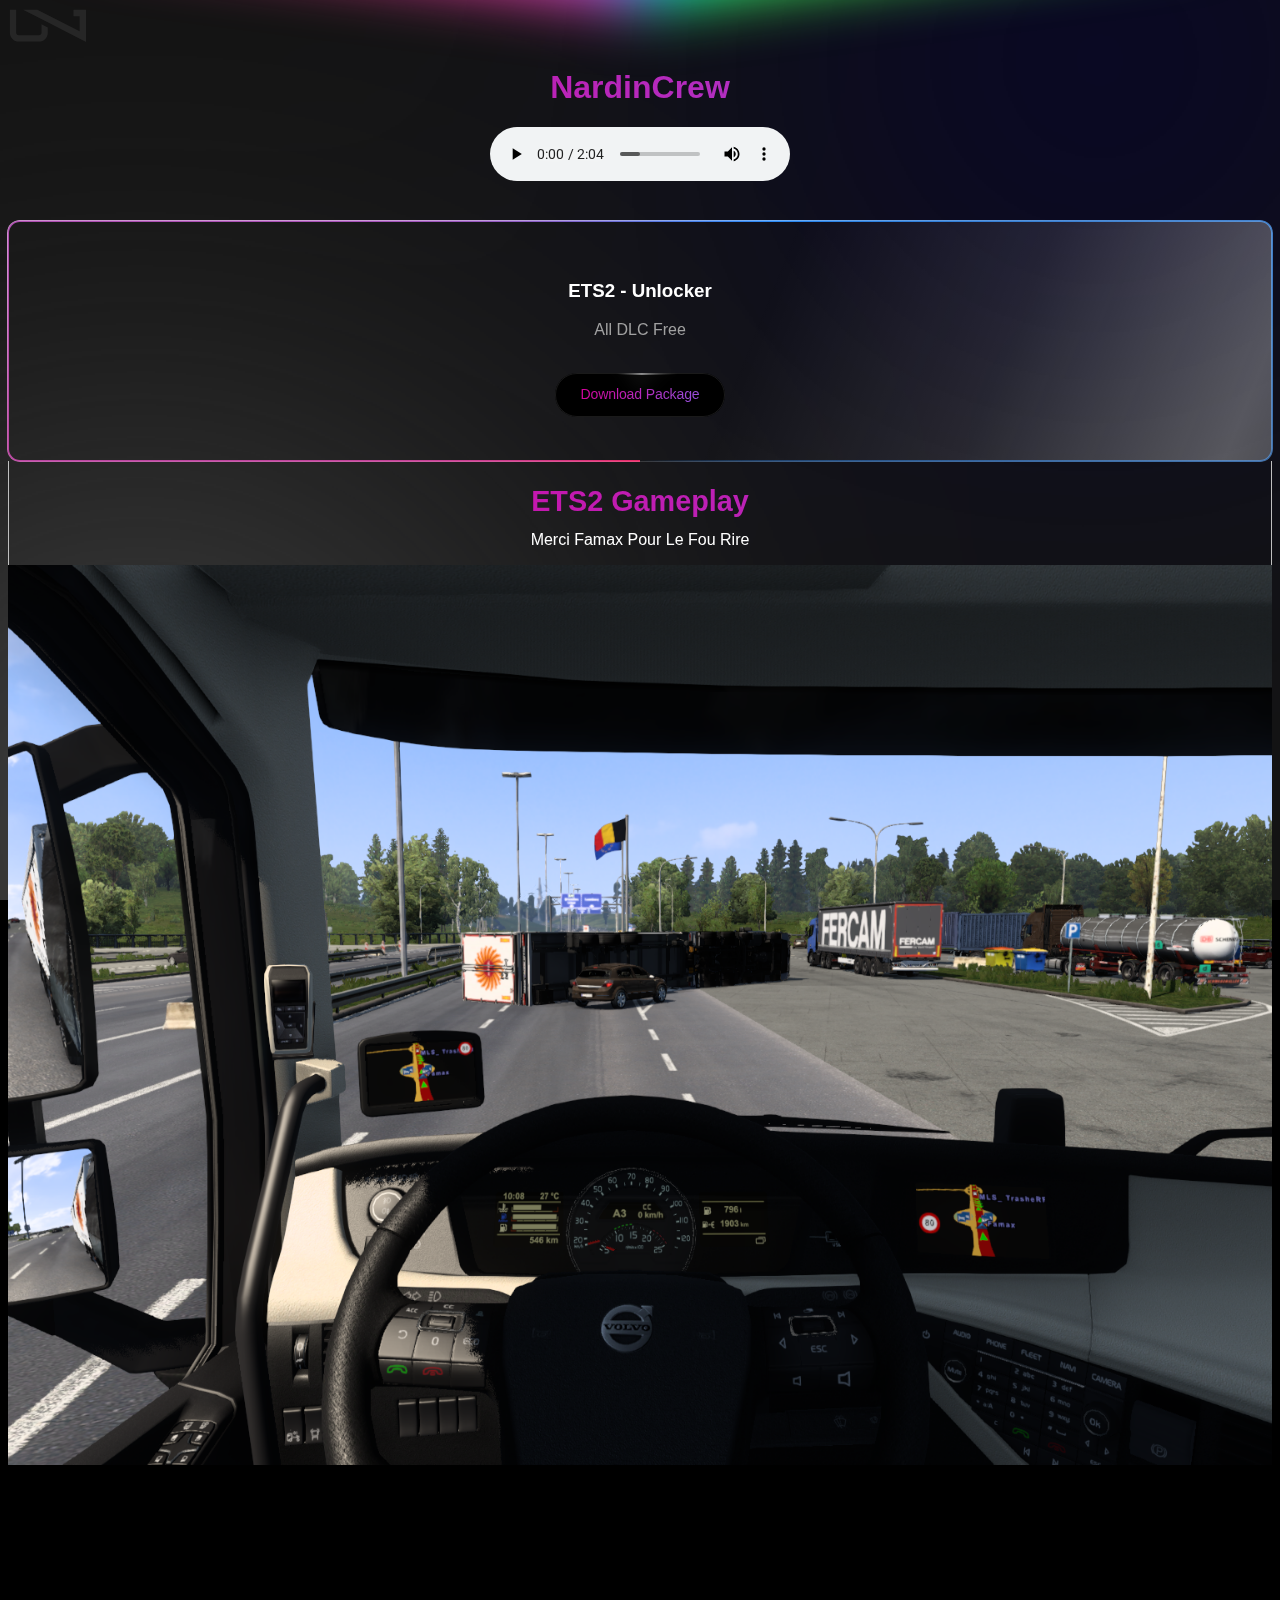
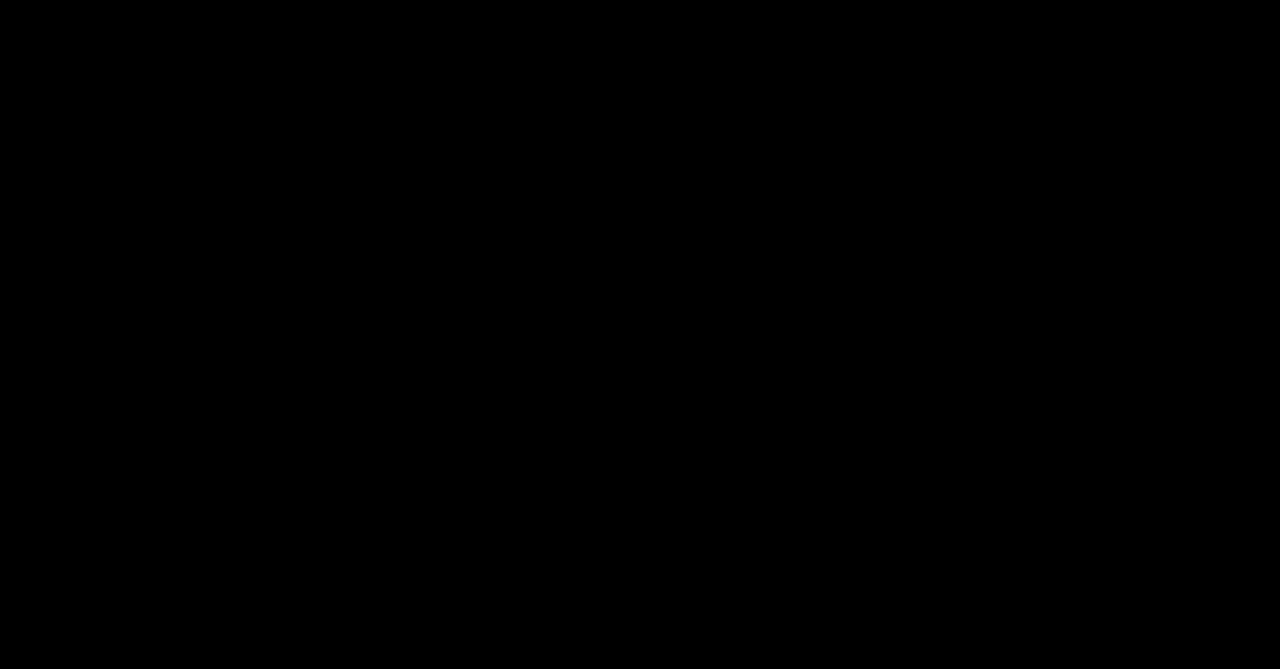
==== index.html @ a38bcdf8 "nardincrew" ====
<!DOCTYPE html>
<html>
<head>
    <title>NardinCrew</title>
    <link rel="stylesheet" type="text/css" href="style.css">
    <link rel="stylesheet" href="https://fonts.googleapis.com/css?family=Roboto:300,300i,400,400i,500,500i,700,700i">
    <link rel="stylesheet" href="https://fonts.googleapis.com/css?family=Open+Sans:300,300i,400,400i,600,600i,700,700i">
    <link rel="stylesheet" href="https://fonts.googleapis.com/css?family=Montserrat:400,700">
    <link rel="stylesheet" href="https://fonts.googleapis.com/css?family=Oswald:400,700">
</head>
<body>
    <div class="container max-w-7xl pt-5 pb-12 mb-12">
        <div class="row">
            <div class="col">
                <svg xmlns="http://www.w3.org/2000/svg" xmlns:xlink="http://www.w3.org/1999/xlink" viewBox="0 0 124.8372 55.2489" class="logo">
                    <style>
                        .draw-path {
                            --length: 100;
                            stroke-dasharray: var(--length) var(--length);
                            stroke-dashoffset: var(--path-from);
                            filter: blur(10px);
                            fill: none;
                            animation: draw 1.5s infinite ease-in-out;
                        }
    
                        .u-path {
                            --path-from: calc(var(--length) * 3px);
                            --path-to: var(--length);
                        }
    
                        .seven-path {
                            --path-from: calc(var(--length) * -3px);
                            --path-to: calc(var(--length) * -1px);
                            animation-delay: 0.4s;
                        }
    
                        @keyframes draw {
                            from {
                                stroke-dashoffset: var(--path-from);
                            }
    
                            to {
                                stroke-dashoffset: var(--path-to);
                                opacity: 0;
                            }
                        }
                    </style>
                    <defs>
                        <linearGradient id="seven-gradient" gradientUnits="userSpaceOnUse" x1="23.5345" y1="27.9014" x2="121.9345" y2="27.9014" gradientTransform="matrix(1 0 0 -1 0 55.8028)">
                            <stop offset="0" style="stop-color: #f0ebab" />
                            <stop offset="0.4" style="stop-color: #f3b4ce" />
                            <stop offset="1" style="stop-color: #96cfca" />
                        </linearGradient>
                        <clipPath id="clip-seven">
                            <path d="M102.2345,2.9014v9.8h9.6v23.6l-65.3-33.3l-0.3-0.1h-22.7l32.4,16.3l66,33.7v-50H102.2345z" />
                        </clipPath>
                        <clipPath id="clip-u">
                            <path d="M52.3345,38.5014c0,2.2091-1.7909,4-4,4h-31.6c-2.2091,0-4-1.7909-4-4v-35.6h-9.8v35.6c0,7.7,6.2,13.9,13.8,13.9h31.6c7.6,0,13.8-6.2,13.8-13.9v-8.1l-9.8-5V38.5014z" />
                        </clipPath>
                    </defs>
    
                    <g fill="rgba(255,255,255,0.08)">
                        <path d="M102.2345,2.9014v9.8h9.6v23.6l-65.3-33.3l-0.3-0.1h-22.7l32.4,16.3l66,33.7v-50H102.2345z" />
                        <path d="M52.3345,38.5014c0,2.2091-1.7909,4-4,4h-31.6c-2.2091,0-4-1.7909-4-4v-35.6h-9.8v35.6c0,7.7,6.2,13.9,13.8,13.9h31.6c7.6,0,13.8-6.2,13.8-13.9v-8.1l-9.8-5V38.5014z" />
                    </g>
    
                    <path clip-path="url(#clip-seven)" class="draw-path seven-path" stroke="url(#seven-gradient)" stroke-width="11" stroke-miterlimit="10" d="M102.0318,7.8102h14.9001v36.7666L25.5799-1.9312" pathLength="100" />
                    <path clip-path="url(#clip-u)" class="draw-path u-path" stroke="#fff" stroke-width="11" stroke-miterlimit="10" d="M7.8842,2.7939l0.0451,35.4694c0,5.0171,3.8335,9.0363,8.8506,9.0363h31.1442c5.0171,0,9.0843-4.0672,9.0843-9.0843V24.9046" pathLength="100" />
                    <path clip-path="url(#clip-seven)" class="draw-path seven-path" stroke="url(#seven-gradient)" stroke-width="11" stroke-miterlimit="10" d="M102.0318,7.8102h14.9001v36.7666L25.5799-1.9312" pathLength="100" />
                    <path clip-path="url(#clip-u)" class="draw-path u-path" stroke="#fff" stroke-width="11" stroke-miterlimit="10" d="M7.8842,2.7939l0.0451,35.4694c0,5.0171,3.8335,9.0363,8.8506,9.0363h31.1442c5.0171,0,9.0843-4.0672,9.0843-9.0843V24.9046" pathLength="100" />
                    <path clip-path="url(#clip-seven)" class="draw-path seven-path" stroke="url(#seven-gradient)" stroke-width="11" stroke-miterlimit="10" d="M102.0318,7.8102h14.9001v36.7666L25.5799-1.9312" pathLength="100" />
                    <path clip-path="url(#clip-u)" class="draw-path u-path" stroke="#fff" stroke-width="11" stroke-miterlimit="10" d="M7.8842,2.7939l0.0451,35.4694c0,5.0171,3.8335,9.0363,8.8506,9.0363h31.1442c5.0171,0,9.0843-4.0672,9.0843-9.0843V24.9046" pathLength="100" />
                </svg>     
            </div>    
        </div> 
    </div>
    <div class="col tcenter">
        <h1 class="gradient-text-animation tcenter">NardinCrew</h1>
        <audio controls autoplay loop>
            <!--youtube link -->
            <source src="tune/AURORA.mp3" type="audio/mpeg">
            Your browser does not support the audio element.
        </audio>
    </div>
    <div class="dx-fixed-background__container">     
    </div>
    <div class="gradient-text-animation">
    </div>
    <div class="container max-w-7xl pt-5 pb-12 mb-12">   
        <div class="gradient-line">
        </div>
        <header class="row">
        <div class="row g-4 mt-3">
            <div class="col-lg-4">
            </div>
            <div class="col-lg-4 tcenter">
                <br>
                <br>
                <div class="gradient-border-card">
                    <div>
                        <h3 class="text-white">ETS2 - Unlocker</h3>
                        <p>All DLC Free</p>
                        <br>
                    </div>
                    <div class="shimmer" style="--delay: -6s"></div>
                    <i aria-hidden="true"></i>
                    <div class="glowing-wrapper glowing-wrapper-active mt-3">
                        <div class="glowing-wrapper-animations">
                            <div class="glowing-wrapper-glow"></div>
                            <div class="glowing-wrapper-mask-wrapper">
                                <div class="glowing-wrapper-mask"></div>
                            </div>
                        </div>
                        <div class="glowing-wrapper-borders-masker">
                            <div class="glowing-wrapper-borders"></div>
                        </div>
                        <a href="https://drive.google.com/file/d/1InlWEiYFCwZy8hOAabFqY1bM0BGmtWgn/view?usp=sharing" class="glowing-wrapper-button w-inline-block">
                            <div class="gradient-text-animation">Download Package</div>
                        </a>
                    </div>
                </div>
            </div>

        <div class="gradient-background__wrapper">
            <div class="gradient-background">
                <div class="gradient-background__shape gradient-background__shape--1"></div>
                <div class="gradient-background__shape gradient-background__shape--2"></div>
            </div>
            <div class="gradient-background__noise"></div>
        </div>
    </div>
    <section data-gtm-key="tesla-fixed-background-11" class="" id="tesla_fixed_background_11">
        <div class="dx-fixed-background" id="react-data-tesla_fixed_background_11" data-component-status="initialized">
            <section>
                <!--text white no backround-->
                <div class="dx-fixed-background__container">
                    <div class="dx-fixed-background__media-wrapper">
                        <picture class="tcl-react-image dx-fixed-background__media"><img src="https://res.cloudinary.com/du6mfjbbd/image/upload/v1701989004/1691530134-about-hero_xdbubk.jpg" class="dx-fixed-background__media-asset"></picture>
                        <container class="dx-fixed-background__media-overlay">
                            <h2 class="dx-fixed-background__media-wrapper gradient-text-animation tcenter">ETS2 Gameplay</h2> 
                            <br>
                            <br>
                            <br>                      
                        </container>
                        <div class="dx-fixed-background__container">
                            <div class="dx-fixed-background__media-wrapper">
                               <p class="text-white tcenter ">Merci Famax Pour Le Fou Rire</p>
                               <img src="img/xd.png" class="dx-fixed-background__media-asset">
                            </div>         
                        </div>
                        <br>
                        <br>
                        <br>
                        <br>
                        <div class="dx-fixed-background__container">
                            <div class="dx-fixed-background__media-wrapper">

                            </div>           
                        </div>
                    </div>
                </div>
            </section>
    </section>

    
    <div class="relative pointer-events-none overflow-hidden pt-75 s:pt-250 will-change-transform h-[250px]">
        <div class="absolute left-0 w-full z-2">
            <div class="sf-rings relative pt-[100%] media-fit z-2">
            </div>
        </div>
    </div>

    <script src="main.js"></script>
</body>
</html>
---- style.css ----
body {
    background: #000;
    color: #fff;
    font-family: "Inter", sans-serif;
    position: relative;
  }
  
  h2 {
    font-size: 1.8rem !important;
  }
  
  @font-face {
    font-family: "Inter";
    src: url("https://res.cloudinary.com/du6mfjbbd/raw/upload/v1696975586/wegxkv6mdriebvpvokwf.woff2") format("woff2");
    font-weight: normal;
    font-style: normal;
  }
  :root {
    --text-color: #a1a1a1;
    --accent-color: #111;
    --geist-foreground-rgb: 255, 255, 255;
    --border-radius: 12px;
  }
  
  .logo {
    max-width: 5rem;
  }

  .tcenter{
    text-align: center;

  }

  .tTop{
    text-align: top ;
    text-align: center;
    margin-top: auto;
  }
  
  /******************************/
  .gradient-text-animation {
    --colorA: #D6009A;
    --colorB: #9750dd;
    cursor: default;
    position: relative;
    background-image: linear-gradient(120deg, var(--colorA) 0%, var(--colorB) 50%, var(--colorA) 100%);
    background-origin: padding-box;
    background-size: 200%;
    -webkit-box-decoration-break: clone;
    -webkit-background-clip: text;
    background-clip: text;
    -webkit-text-fill-color: transparent;
    color: unset;
    animation-timeline: auto;
    animation-range-start: normal;
    animation-range-end: normal;
    overflow: visible;
    animation: 3s linear 0s infinite normal forwards running nextui-k-dAFEPd;
  }
  
  @keyframes nextui-k-dAFEPd {
    100% {
      background-position: -200% center;
    }
  }
  /******************************/
  .gradient-border-card {
    position: relative;
    padding: 40px;
    border-radius: var(--border-radius);
    flex: 1 1;
    transition: background 0.2s ease-in-out, box-shadow 0.2s ease-in-out;
    box-shadow: 0 0 0 1px transparent, 0 2px 4px transparent, 0 12px 24px transparent;
    cursor: pointer;
    height: 100%;
    z-index: 1;
  }
  @keyframes shimmer {
    0% {
      opacity: 0;
    }
    5% {
      opacity: 0;
      background-position: -50%;
    }
    10% {
      opacity: 0.7;
    }
    15% {
      opacity: 0;
      background-position: 150%;
    }
    20% {
      opacity: 0;
    }
    to {
      opacity: 0;
    }
  }
  .gradient-border-card .shimmer {
    background: linear-gradient(112deg, transparent 30%, rgba(var(--geist-foreground-rgb), 0.1) 40%, rgba(var(--geist-foreground-rgb), 0.3) 50%, rgba(var(--geist-foreground-rgb), 0.1) 60%, transparent 80%);
    position: absolute;
    inset: 0;
    z-index: 20;
    pointer-events: none;
    border-radius: inherit;
    background-size: 200% auto;
    background-position: 0;
    animation: shimmer 18s cubic-bezier(0.8, 0, 0.05, 1) infinite;
    animation-delay: var(--delay);
  }
  .gradient-border-card i {
    content: "";
    position: absolute;
    inset: -1px;
    padding: var(--border-size);
    --border-size: 1px;
    --padding: 1px;
    --border-bg: conic-gradient(from 180deg at 50% 50%,#e92a67 0deg,#a853ba 112.5deg,#2a8af6 228.75deg,rgba(42,138,246,0) 360deg);
    overflow: hidden;
    padding: calc(var(--padding) + var(--border-size));
    border-radius: var(--border-radius);
    display: inline-block;
    z-index: 0;
    -webkit-backface-visibility: hidden;
    backface-visibility: hidden;
    perspective: 1000;
    transform: translateZ(0);
    -webkit-mask: linear-gradient(#fff 0 0) content-box, linear-gradient(#fff 0 0);
    mask: linear-gradient(#fff 0 0) content-box, linear-gradient(#fff 0 0);
    -webkit-mask-composite: xor;
    mask-composite: exclude;
    z-index: -1;
    border-radius: calc(var(--border-radius) + var(--border-size));
  }
  .gradient-border-card i:before {
    content: "";
    display: block;
    background: var(--border-bg);
    box-shadow: 0 0 40px 20px --var(--border-bg);
    width: calc(100% * 1.41421356237);
    padding-bottom: calc(100% * 1.41421356237);
    position: absolute;
    left: 50%;
    top: 50%;
    transform: translate(-50%, -50%);
    border-radius: 100%;
    z-index: -2;
    animation: landing_spin__XlUIM 5s linear infinite;
  }
  @keyframes landing_spin__XlUIM {
    0% {
      transform: translate(-50%, -50%) rotate(1turn);
    }
    to {
      transform: translate(-50%, -50%) rotate(0);
    }
  }
  .gradient-border-card .icon {
    position: relative;
    display: inline-flex;
    padding: 0.75rem;
    border-radius: inherit;
  }
  .gradient-border-card p {
    color: var(--text-color);
  }
  .gradient-border-card:before, .gradient-border-card .icon:before {
    content: "";
    position: absolute;
    inset: -1px;
    border-radius: inherit;
    padding: 1px;
    background: radial-gradient(75% 75% at 25% 15%, #fff 0, rgba(255, 255, 255, 0.3) 100%);
    -webkit-mask: linear-gradient(#000, #000) content-box, linear-gradient(#000, #000);
    mask: linear-gradient(#000, #000) content-box, linear-gradient(#000, #000);
    -webkit-mask-composite: xor;
    mask-composite: exclude;
    opacity: 0.5;
    pointer-events: none;
  }
  .gradient-border-card:hover {
    background: var(--accent-color);
    box-shadow: 0 0 0 1px rgba(0, 0, 0, 0.03), 0 2px 4px rgba(0, 0, 0, 0.05), 0 12px 24px rgba(0, 0, 0, 0.05);
  }
  
  /* Favorite Button
  /*************************/
  .favorite-item {
    margin: 0 -8px;
    padding: 0 8px;
    display: inline-flex;
    align-items: center;
    justify-content: space-between;
    position: relative;
  }
  
  .favorite-container .sparkle-container {
    position: absolute;
    height: 6px;
    width: 6px;
    color: var(--color);
  }
  
  .favorite-container {
    margin-left: 6px;
  }
  
  .favorite-container > svg {
    vertical-align: top;
  }
  
  .favorite-container .sparkle-container svg {
    display: block;
    transition: transform var(--duration, 0.2s) ease-out var(--delay);
    transform: translate(var(--starting-position-x), var(--starting-position-y)) scale(var(--starting-scale));
  }
  
  .gradient-border-card:hover .favorite-container svg {
    transform: translate(var(--ending-position-x), var(--ending-position-y)) scale(var(--ending-scale)) !important;
    transition: transform 0.1s ease-out 0;
  }
  
  .favorite-container {
    position: relative;
  }
  
  .favorite-container .sparkles-container {
    height: 24px;
    width: 24px;
    display: block;
    position: absolute;
    top: -2px;
    left: -3px;
  }
  
  /* Gradient Animation Button
  /******************************/
  button {
    border: 0;
    position: relative;
    text-align: center;
    border-radius: 12px;
    color: #fff;
    background: #000;
    padding: 0 16px;
    box-shadow: 0 0 0 1px 0 0 0 1px rgba(255, 255, 255, 0.14);
    max-width: 100%;
    justify-content: center;
    align-items: center;
    transition-property: border-color, background, color, transform, box-shadow;
    transition-duration: 0.15s;
    transition-timing-function: ease;
    font-size: 16px;
    line-height: 50px;
    height: 50px;
    width: 100%;
    max-width: 250px;
    transition: 0.25s;
  }
  
  .highlight-bg {
    position: absolute;
    top: 1px;
    right: 1px;
    bottom: 1px;
    left: 1px;
    background: inherit;
    border-radius: 12px;
    background: linear-gradient(-90deg, #007cf0, #00dfd8, #ff0080, #007cf0);
    background-size: 400% 100%;
    border: none;
    padding: 0;
    margin: 0;
    animation: background-anim 8s ease-in-out infinite;
  }
  
  .button-text {
    position: absolute;
    top: 0;
    right: 0;
    bottom: 0;
    left: 0;
    border-radius: 12px;
    display: flex;
    justify-content: center;
    align-items: center;
  }
  
  .highlight-bg:after {
    content: "";
    position: absolute;
    background-size: inherit;
    background-image: inherit;
    animation: inherit;
    left: 0;
    right: 0;
    top: 2px;
    height: 100%;
    filter: blur(0.5rem);
    transition: 0.25s;
  }
  
  @keyframes background-anim {
    50% {
      background-position: 140% 50%;
      transform: skew(-2deg);
    }
  }
  /*****************/
  .gradient-background__wrapper {
    background: #141414;
    position: fixed;
    width: 100%;
    height: 100%;
    overflow: hidden;
    top: 0;
    left: 0;
    z-index: -1;
  }
  
  @media (max-width: 568px) {
    .gradient-background__wrapper {
      background: #FFFFFF;
    }
  }
  .gradient-background {
    position: absolute;
    top: 0;
    left: 0;
    width: 100%;
    height: 100%;
    -webkit-filter: blur(250px);
    filter: blur(250px);
    -webkit-transform: translate3d(0, 0, 0);
    transform: translate3d(0, 0, 0);
  }
  
  @media (max-width: 568px) {
    .gradient-background {
      display: none;
    }
  }
  .gradient-background__shape {
    mix-blend-mode: lighten;
    -webkit-animation-duration: 20s;
    animation-duration: 20s;
    position: absolute;
    border-radius: 100%;
    -webkit-animation-iteration-count: infinite;
    animation-iteration-count: infinite;
    -webkit-animation-timing-function: cubic-bezier(0.1, 0, 0.9, 1);
    animation-timing-function: cubic-bezier(0.1, 0, 0.9, 1);
  }
  
  .gradient-background__shape--1 {
    bottom: 0;
    left: 0;
    width: 700px;
    height: 700px;
    background: #4f4f4f;
    mix-blend-mode: lighten;
    -webkit-transform: translate(-30%, 40%);
    transform: translate(-30%, 40%);
    -webkit-animation-name: gradientShapeAnimation1;
    animation-name: gradientShapeAnimation1;
  }
  
  .gradient-background__shape--2 {
    top: 0;
    right: 0;
    width: 600px;
    height: 600px;
    background: #010030;
    -webkit-transform: translate(20%, -40%);
    transform: translate(20%, -40%);
    -webkit-animation-name: gradientShapeAnimation2;
    animation-name: gradientShapeAnimation2;
  }
  
  @keyframes gradientShapeAnimation1 {
    0% {
      -webkit-transform: translate(-30%, 40%) rotate(-20deg);
      transform: translate(-30%, 40%) rotate(-20deg);
    }
    25% {
      -webkit-transform: translate(0%, 20%) skew(-15deg, -15deg) rotate(80deg);
      transform: translate(0%, 20%) skew(-15deg, -15deg) rotate(80deg);
    }
    50% {
      -webkit-transform: translate(30%, -10%) rotate(180deg);
      transform: translate(30%, -10%) rotate(180deg);
    }
    75% {
      -webkit-transform: translate(-30%, 40%) skew(15deg, 15deg) rotate(240deg);
      transform: translate(-30%, 40%) skew(15deg, 15deg) rotate(240deg);
    }
    100% {
      -webkit-transform: translate(-30%, 40%) rotate(-20deg);
      transform: translate(-30%, 40%) rotate(-20deg);
    }
  }
  @keyframes gradientShapeAnimation2 {
    0% {
      -webkit-transform: translate(20%, -40%) rotate(-20deg);
      transform: translate(20%, -40%) rotate(-20deg);
    }
    20% {
      -webkit-transform: translate(0%, 0%) skew(-15deg, -15deg) rotate(80deg);
      transform: translate(0%, 0%) skew(-15deg, -15deg) rotate(80deg);
    }
    40% {
      -webkit-transform: translate(-40%, 50%) rotate(180deg);
      transform: translate(-40%, 50%) rotate(180deg);
    }
    60% {
      -webkit-transform: translate(-20%, -20%) skew(15deg, 15deg) rotate(80deg);
      transform: translate(-20%, -20%) skew(15deg, 15deg) rotate(80deg);
    }
    80% {
      -webkit-transform: translate(10%, -30%) rotate(180deg);
      transform: translate(10%, -30%) rotate(180deg);
    }
    100% {
      -webkit-transform: translate(20%, -40%) rotate(340deg);
      transform: translate(20%, -40%) rotate(340deg);
    }
  }
  .gradient-background__noise {
    position: absolute;
    top: 0;
    left: 0;
    width: 100%;
    height: 100%;
    background-image: url("https://res.cloudinary.com/du6mfjbbd/image/upload/v1701127786/qzt2rn0jkkdln3y1e3mp.png");
    background-size: 100px;
  }
  
  @media (max-width: 568px) {
    .gradient-background__noise {
      display: none;
    }
  }
  @media (prefers-reduced-motion) {
    .gradient-background__shape--1 {
      -webkit-animation-name: none;
      animation-name: none;
    }
  
    .gradient-background__shape--2 {
      -webkit-animation-name: none;
      animation-name: none;
    }
  }
  @-moz-document url-prefix() {
    .gradient-background__wrapper {
      background-image: url("https://res.cloudinary.com/du6mfjbbd/image/upload/v1701127843/gradient-background-c1d8cb3f0925910cfff2493c4442d4e2c1cb6b8a267903342574faee6f70c26c_zuhomc.png");
      background-size: cover;
    }
  
    @media (max-width: 568px) {
      .gradient-background__wrapper {
        background: #FFFFFF;
      }
    }
    .gradient-background,
  .gradient-background__noise {
      display: none;
    }
  }
  @media all and (-ms-high-contrast: none), (-ms-high-contrast: active) {
    .gradient-background__wrapper {
      background-image: url("https://res.cloudinary.com/du6mfjbbd/image/upload/v1701127843/gradient-background-c1d8cb3f0925910cfff2493c4442d4e2c1cb6b8a267903342574faee6f70c26c_zuhomc.png");
      background-size: cover;
    }
  }
  @media all and (-ms-high-contrast: none) and (max-width: 568px), (-ms-high-contrast: active) and (max-width: 568px) {
    .gradient-background__wrapper {
      background: #FFFFFF;
    }
  }
  @media all and (-ms-high-contrast: none), (-ms-high-contrast: active) {
    .gradient-background,
  .gradient-background__noise {
      display: none;
    }
  }
  /*****************************/
  .glowing-wrapper-button {
    z-index: 1;
    color: #fff;
    letter-spacing: -0.01em;
    background-color: transparent;
    border: 1px solid rgba(255, 255, 255, 0.1);
    border-radius: 62.5rem;
    padding: 0.7rem 1.5rem;
    font-size: 0.88rem;
    line-height: 1.42;
    text-decoration: none;
    position: relative;
    max-width: 100%;
    display: inline-block;
  }

  .glowing-wrapper-button-Center{
    text-align: center;
  }
  
  .glowing-wrapper {
    border-radius: 62.5rem;
    display: inline-block;
    position: relative;
    overflow: hidden;
  }
  
  .glowing-wrapper.glowing-wrapper-active {
    background-color: #000;
  }
  
  .glowing-wrapper-borders-masker {
    width: 100%;
    opacity: 0;
    border-radius: 62.5rem;
    padding: 0.11rem;
    line-height: 100%;
    transition: opacity 1s;
    position: absolute;
    top: 0;
    left: 0;
  }
  
  .glowing-wrapper .button-text {
    z-index: 2;
    color: #fff;
    position: relative;
  }
  
  .glowing-wrapper-animations {
    width: 100%;
    opacity: 0;
    transition: opacity 1s;
    position: absolute;
    top: 50%;
    left: 50%;
    transform: translate(-50%, -50%);
  }
  
  .glowing-wrapper-mask {
    opacity: 1;
  }
  
  .glowing-wrapper-glow {
    opacity: 0.12;
    filter: blur(8px);
  }
  
  .glowing-wrapper-borders {
    width: 100%;
    opacity: 1;
    position: absolute;
    top: 50%;
    left: 50%;
    transform: translate(-50%, -50%);
  }
  
  .glowing-wrapper-mask-wrapper {
    opacity: 1;
  }
  
  .glowing-wrapper-button:after {
    background: radial-gradient(85% 120% at 50% 120%, rgba(255, 255, 255, 0.24) 0%, rgba(255, 255, 255, 0) 100%);
    border-radius: 999px;
    content: "";
    height: calc(100% + 4px);
    left: -2px;
    opacity: 0;
    position: absolute;
    top: -2px;
    transition: 1s all;
    width: calc(100% + 4px);
  }
  
  .glowing-wrapper-button:hover:after {
    opacity: 0.7;
  }
  
  .glowing-wrapper-active .glowing-wrapper-animations,
  .glowing-wrapper-active .glowing-wrapper-borders-masker {
    opacity: 1;
  }
  
  .glowing-wrapper-animations:before,
  .glowing-wrapper-borders:before {
    content: "";
    float: left;
    padding-top: 100%;
  }
  
  .glowing-wrapper-animations:after,
  .glowing-wrapper-borders:after {
    clear: both;
    content: "";
    display: block;
  }
  
  .glowing-wrapper-animations {
    pointer-events: none;
  }
  
  .glowing-wrapper-animations * {
    height: 100%;
    left: 0;
    position: absolute;
    top: 0;
    width: 100%;
  }
  
  .glowing-wrapper-borders,
  .glowing-wrapper-glow,
  .glowing-wrapper-mask {
    animation: borderTurn 2.5s infinite linear;
    background-image: conic-gradient(from 0 at 50% 50%, rgba(255, 255, 255, 0.5) 0deg, rgba(255, 255, 255, 0) 60deg, rgba(255, 255, 255, 0) 310deg, rgba(255, 255, 255, 0.5) 360deg);
    background-position: center center;
    background-repeat: no-repeat;
    background-size: cover;
  }
  
  .glowing-wrapper-mask-wrapper {
    -webkit-mask: url("data:image/svg+xml,url('data:image/svg+xml,%253Csvg width='28' height='24' viewBox='0 0 28 24' fill='none' xmlns='http://www.w3.org/2000/svg'%253E%253Crect width='28' height='24' fill='black'/%253E%253C/svg%253E%250A');");
    mask: url("data:image/svg+xml,url('data:image/svg+xml,%253Csvg width='28' height='24' viewBox='0 0 28 24' fill='none' xmlns='http://www.w3.org/2000/svg'%253E%253Crect width='28' height='24' fill='black'/%253E%253C/svg%253E%250A');");
    mask-repeat: repeat;
    -webkit-mask-size: auto;
    mask-size: auto;
  }
  
  .glowing-wrapper-borders {
    animation-name: borderTurnWithTranslate;
  }
  
  .glowing-wrapper-borders-masker {
    content: "";
    inset: 0;
    -webkit-mask: linear-gradient(#fff 0 0) content-box, linear-gradient(#fff 0 0);
    mask: linear-gradient(#fff 0 0) content-box, linear-gradient(#fff 0 0);
    mask-composite: xor;
    -webkit-mask-composite: xor;
    mask-composite: exclude;
    pointer-events: none;
  }
  
  @keyframes borderTurn {
    0% {
      transform: rotate(0);
    }
    to {
      transform: rotate(360deg);
    }
  }
  @keyframes borderTurnWithTranslate {
    0% {
      transform: translate(-50%, -50%) rotate(0);
    }
    to {
      transform: translate(-50%, -50%) rotate(360deg);
    }
  }
  .close-button {
    background: transparent;
    border-radius: 50%;
    animation: animate 3s linear infinite;
  }
  
  @keyframes animate {
    0% {
      box-shadow: 0 0 0 0 rgba(48, 0, 117, 0.7), 0 0 0 0 rgba(48, 0, 117, 0.7);
    }
    40% {
      box-shadow: 0 0 0 20px rgba(48, 0, 117, 0), 0 0 0 0 rgba(48, 0, 117, 0.7);
    }
    80% {
      box-shadow: 0 0 0 20px rgba(48, 0, 117, 0), 0 0 0 30px rgba(48, 0, 117, 0);
    }
    100% {
      box-shadow: 0 0 0 0 rgba(48, 0, 117, 0), 0 0 0 30px rgba(48, 0, 117, 0);
    }
  }
  /****************/
  @keyframes hueRotate {
    0% {
      filter: hue-rotate(0) blur(30px);
    }
    100% {
      filter: hue-rotate(360deg) blur(30px);
    }
  }
  .gradient-line:before {
    content: "";
    position: absolute;
    left: 0;
    right: 0;
    top: -75px;
    height: 75px;
    filter: blur(30px);
    -webkit-filter: blur(30px);
    background-image: conic-gradient(from 180deg at 50% 100%, transparent 0, transparent 27%, #ff3998 27%, #d764ff 36.04%, #00b5ff 58.23%, #0fd 63%, #54fa43 73%, transparent 73%, transparent 100%);
    animation: hueRotate 2.5s linear infinite;
  }
  
  /**************************/
  .sf__mask {
    on: center;
    -webkit-mask-repeat: no-repeat;
    mask-repeat: no-repeat;
  }
  
  .sf-social-item:before {
    background-color: rgba(255, 255, 255, 0.075);
    content: "";
    height: 100%;
    left: 0;
    position: absolute;
    top: 0;
    transform: scaleY(0);
    transform-origin: bottom;
    transition: transform 0.5s cubic-bezier(0.19, 1, 0.22, 1);
    width: 100%;
  }
  
  .sf-social-item:hover:before {
    transform: scaleY(1);
  }
  
  .sf-social-item:hover .sf-social-item__icon {
    animation: socialicon 0.75s cubic-bezier(0.19, 1, 0.22, 1) forwards;
  }
  
  .sf-purple-mark {
    animation: shape 20s linear infinite;
    height: 5.3rem;
    width: 5.3rem;
  }
  
  .sf-purple-mark.--2 {
    animation-direction: reverse;
  }
  
  .sf-ring {
    border: 0;
    outline: 0;
  }
  
  .sf-ring.--1, .sf-ring.--2 {
    animation: shape 100s linear infinite;
  }
  
  .sf-ring.--2 {
    animation-direction: reverse;
  }
  
  .sf-ring.--3, .sf-ring.--4 {
    animation: shape 100s linear infinite;
  }
  
  .sf-ring.--4 {
    animation-direction: reverse;
  }
  
  @keyframes socialicon {
    0% {
      opacity: 1;
      transform: translate(0);
    }
    25% {
      opacity: 0;
      transform: translate(0);
    }
    50% {
      opacity: 0;
      transform: translate(-100%, 100%);
    }
    to {
      opacity: 1;
      transform: translate(0);
    }
  }
  .nl input[data-v-5a04fd2e] {
    border: 1px solid #ff00fe;
  }
  
  @media (min-width: 650px) {
    .nl input[data-v-5a04fd2e] {
      border-right: 0;
    }
  }
  @keyframes shape {
    0% {
      transform: rotate(0);
    }
    to {
      transform: rotate(1turn);
    }
  }
  /****************/
  .spacer {
    padding-top: 300px;
  }
  
  .tds-layout.dx-fixed-background__layout {
    -webkit-padding-end: 10px;
    -webkit-padding-start: 10px;
    grid-template-areas: "main main";
    grid-template-columns: repeat(2, 1fr);
    padding-inline-end: 10px;
    padding-inline-start: 10px;
  }
  
  .dx-fixed-background {
    --dx-fixed-bg-section-height: 200vh;
  }
  
  .dx-fixed-background__container {
    -webkit-box-pack: center;
    -ms-flex-pack: center;
    -webkit-box-align: center;
    -ms-flex-align: center;
    align-items: center;
    display: -webkit-box;
    display: -ms-flexbox;
    display: flex;
    height: var(--dx-fixed-bg-section-height);
    justify-content: center;
    overflow: clip;
    position: relative;
  }
  
  .dx-fixed-background__media {
    display: -webkit-box;
    display: -ms-flexbox;
    display: flex;
    height: 100vh;
    margin-top: -100vh;
    overflow: hidden;
    position: sticky;
    top: 0;
  }
  
  .dx-fixed-background__media-asset {
    height: 100vh;
    -o-object-fit: cover;
    object-fit: cover;
    width: 100%;
  }
  
  .tds-theme--replicant-v2 [class*=tds-clip-] {
    --clip-size: 20px;
    --top-left-normal: 0 0;
    --top-left-clip: 0 var(--clip-size),var(--clip-size) 0;
    --top-right-normal: 100% 0;
    --top-right-clip: calc(100% - var(--clip-size)) 0,100% var(--clip-size);
    --bottom-right-normal: 100% 100%;
    --bottom-right-clip: 100% calc(100% - var(--clip-size)),calc(100% - var(--clip-size)) 100%;
    --bottom-left-normal: 0 100%;
    --bottom-left-clip: var(--clip-size) 100%,0 calc(100% - var(--clip-size));
    --clip: polygon(var(--top-left,var(--top-left-normal)),var(--top-right,var(--top-right-normal)),var(--bottom-right,var(--bottom-right-normal)),var(--bottom-left,var(--bottom-left-normal)));
    -webkit-clip-path: var(--clip);
    clip-path: var(--clip);
  }
  
  .tds-theme--replicant-opaque-bg {
    -webkit-backdrop-filter: blur(var(--tds-blur--small));
    backdrop-filter: blur(var(--tds-blur--small));
    background: none;
    height: 100%;
    left: 0;
    position: absolute;
    top: 0;
    width: 100%;
    z-index: 1;
  }
  
  .dx-fixed-background {
    --dx-fixed-bg-section-height: 200vh;
  }
  
  .dx-fixed-background__media-wrapper {
    height: var(--dx-fixed-bg-section-height);
    inset-inline-start: 0;
    position: absolute;
    top: 0;
    width: 100%;
    transform: scale(1);
    border-radius: 0;
  }
  
  .dx-fixed-background .dx-fixed-wrapper {
    padding: 24px;
    background: #fff;
    position: relative;
  }
  
  /****************************/
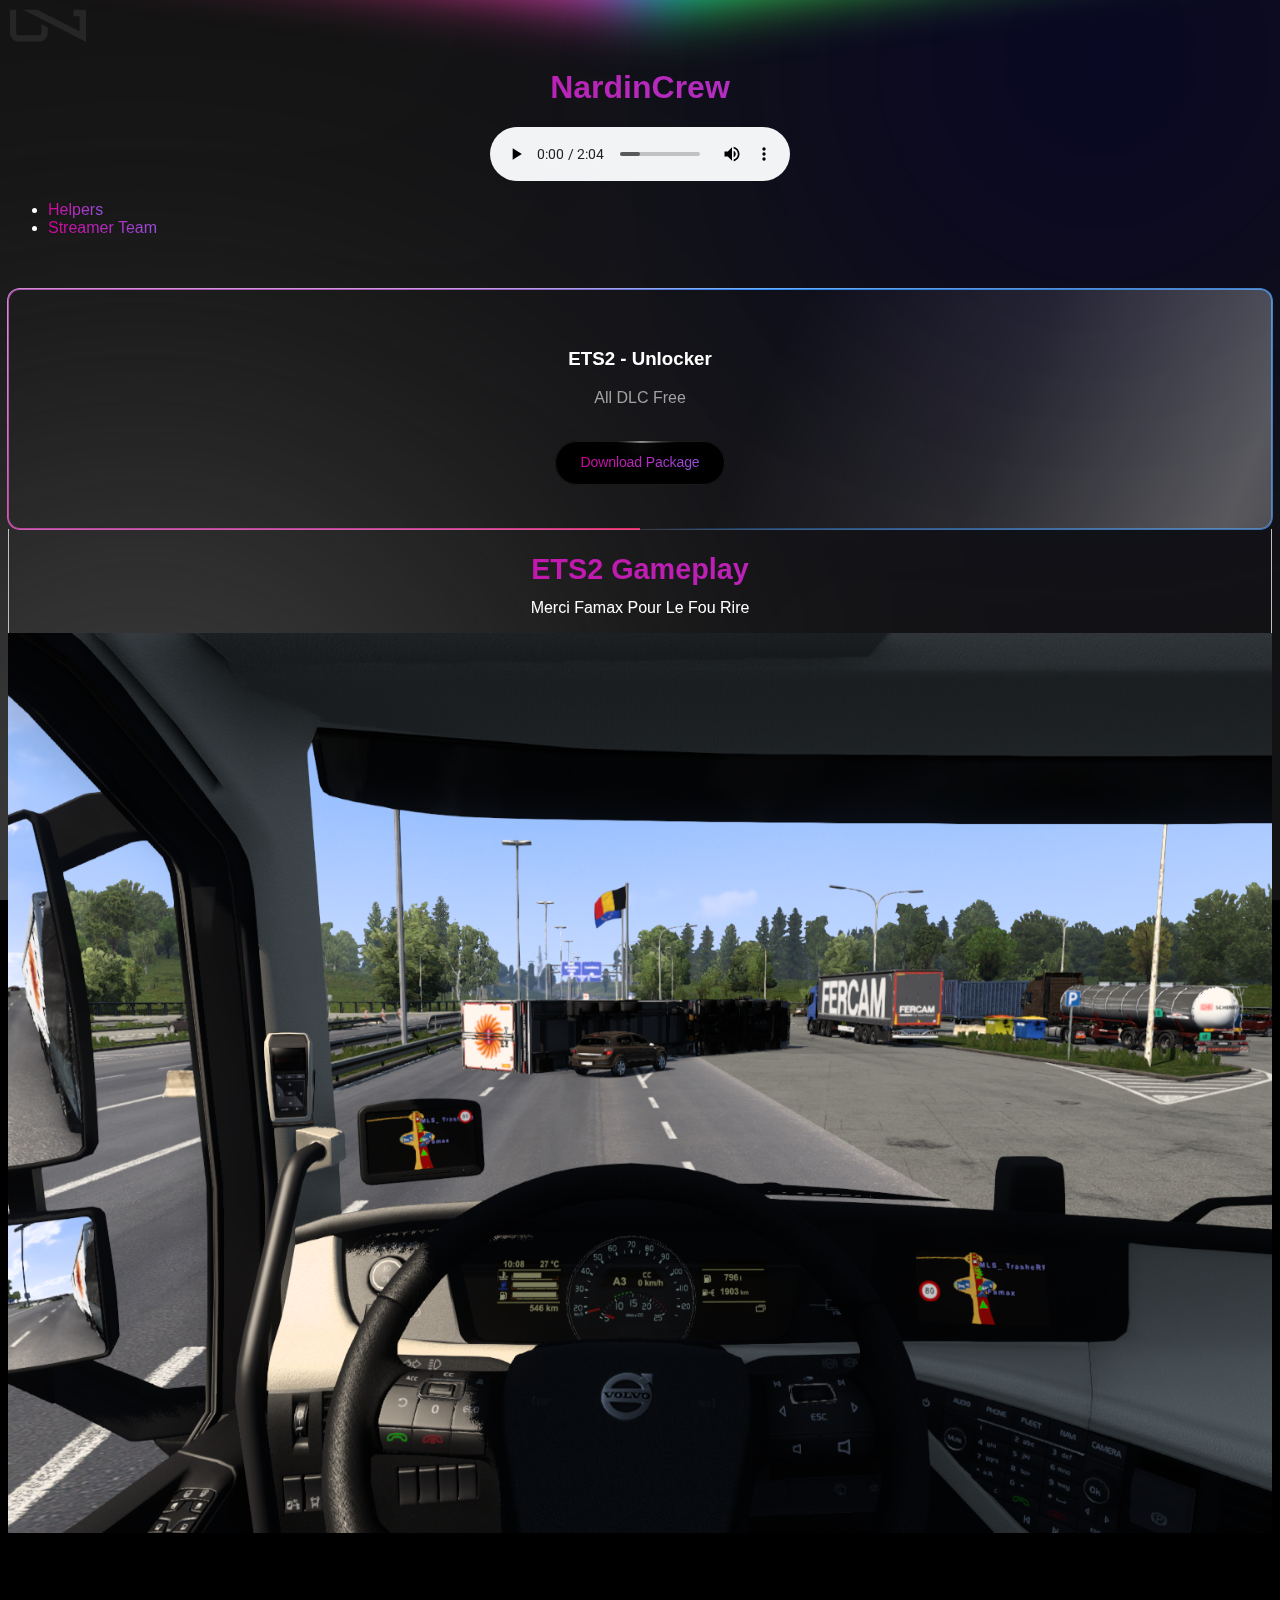
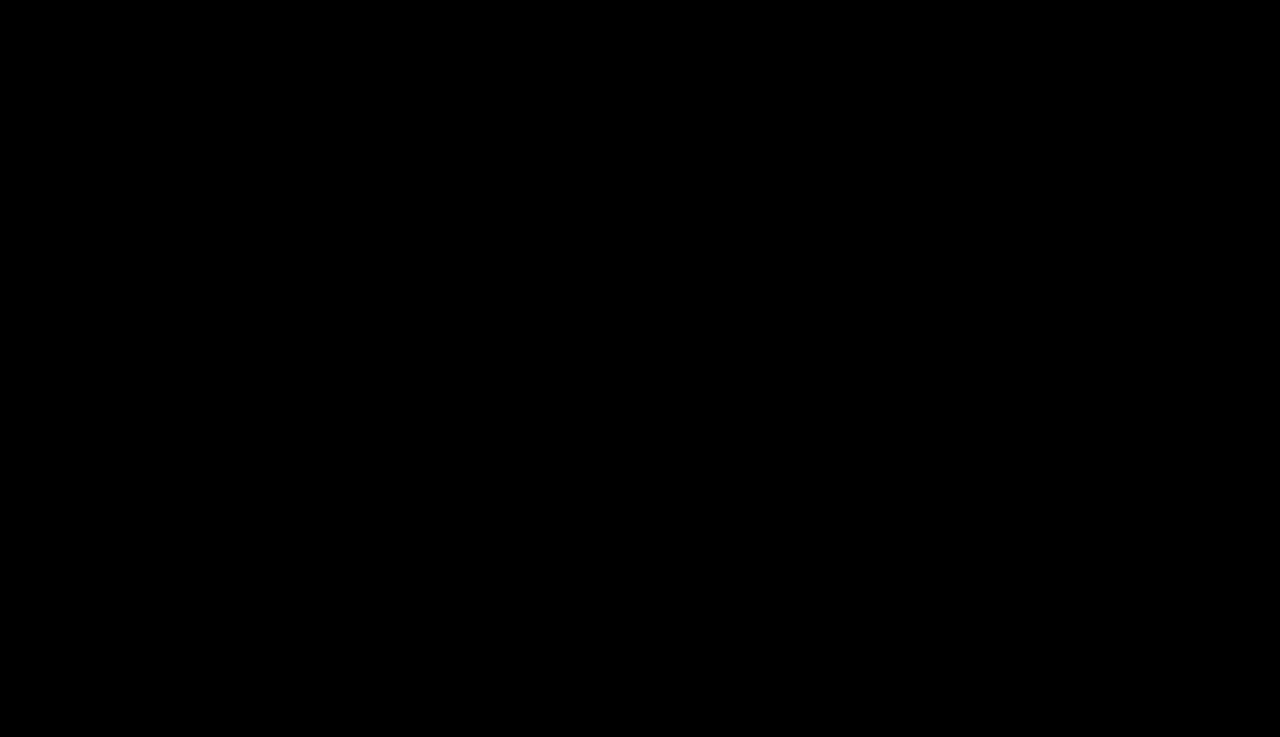
==== commit 503c765e: "nardin1.0" ====
--- a/index.html
+++ b/index.html
@@ -81,7 +81,18 @@
             <source src="tune/AURORA.mp3" type="audio/mpeg">
             Your browser does not support the audio element.
         </audio>
+        <!--nav items bar-->
     </div>
+    <nav class="nav">
+        <ul class="nav__list">
+            <li class="nav__item">
+                <a href="magnet.html" class="nav__link gradient-text-animation">Helpers</a>
+            </li>
+            <li class="nav__item">
+                <a href="stream.html" class="nav__link gradient-text-animation">Streamer Team</a>
+            </li>
+        </ul>
+    </nav>
     <div class="dx-fixed-background__container">     
     </div>
     <div class="gradient-text-animation">
@@ -114,7 +125,8 @@
                         <div class="glowing-wrapper-borders-masker">
                             <div class="glowing-wrapper-borders"></div>
                         </div>
-                        <a href="https://drive.google.com/file/d/1InlWEiYFCwZy8hOAabFqY1bM0BGmtWgn/view?usp=sharing" class="glowing-wrapper-button w-inline-block">
+                        <a href="https://drive.google.com/file/d/1InlWEiYFCwZy8hOAabFqY1bM0BGmtWgn/view?usp=sharing"
+                         class="glowing-wrapper-button w-inline-block">
                             <div class="gradient-text-animation">Download Package</div>
                         </a>
                     </div>
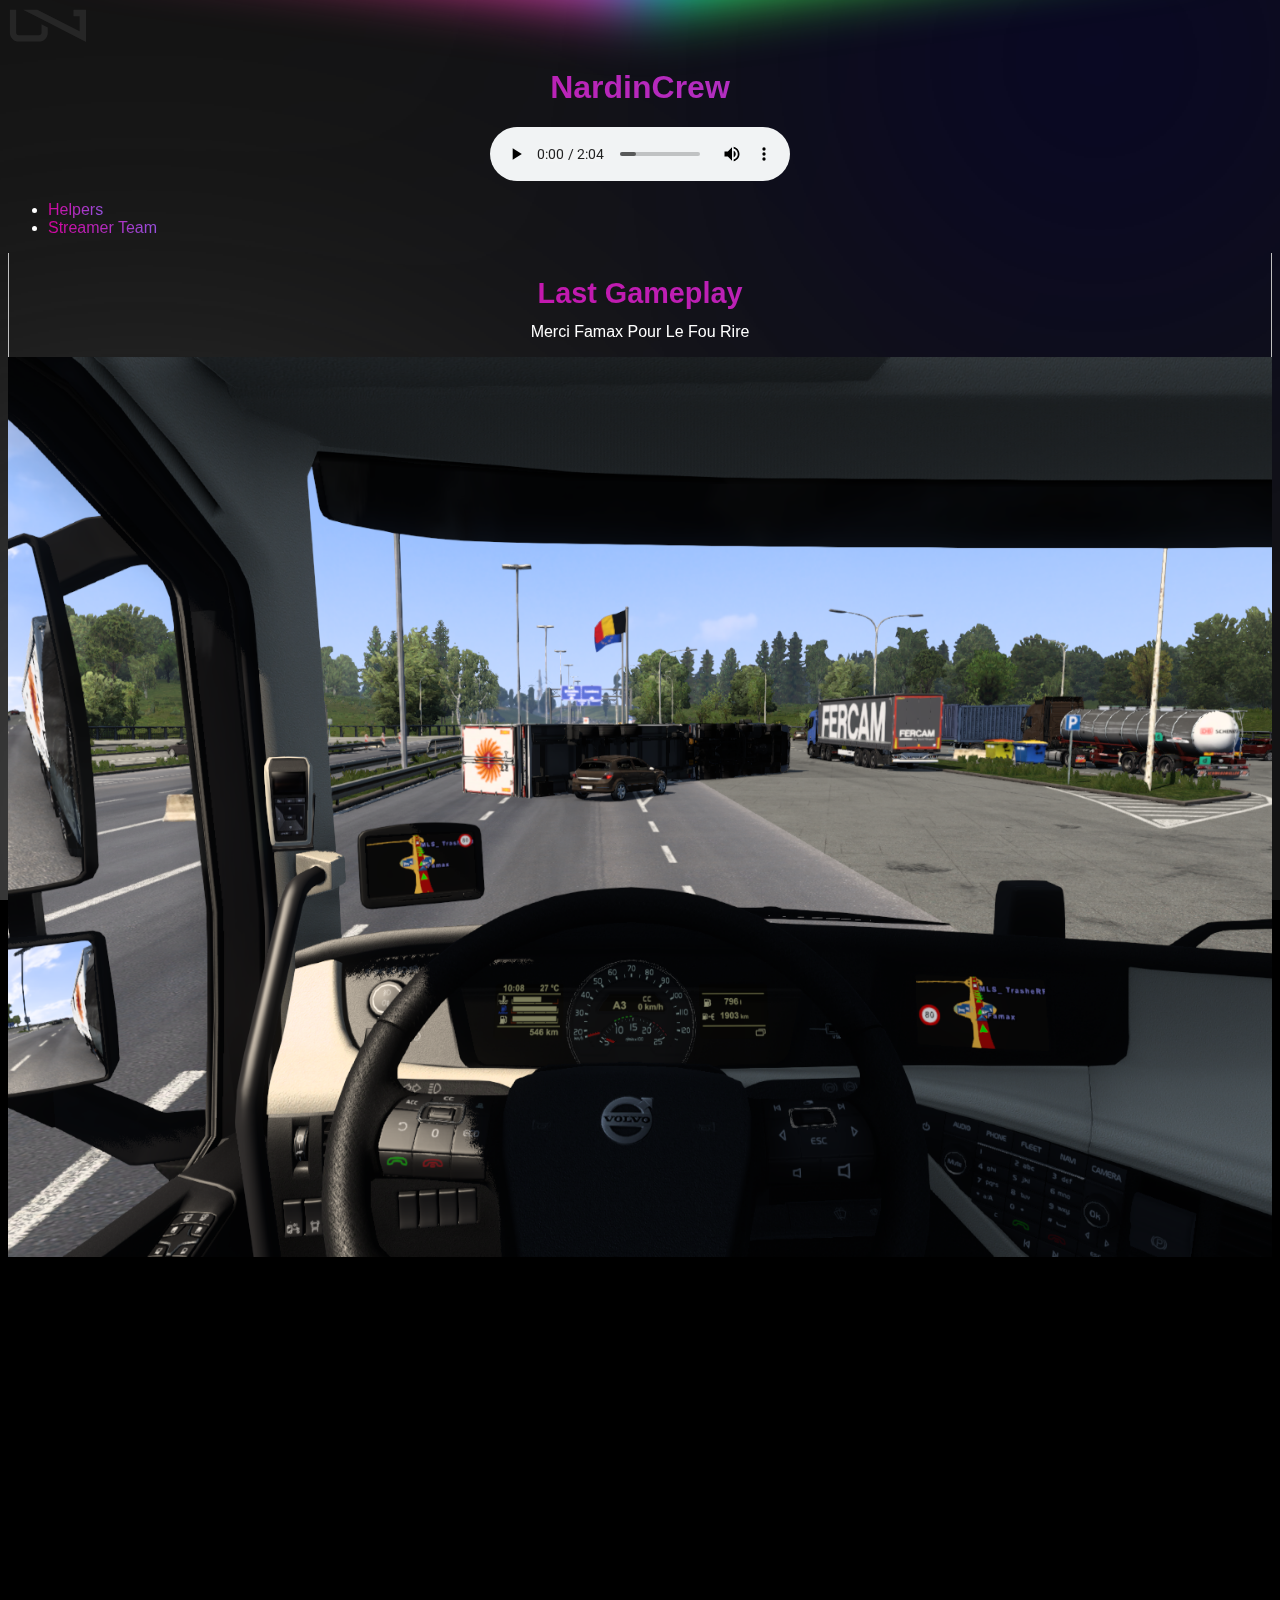
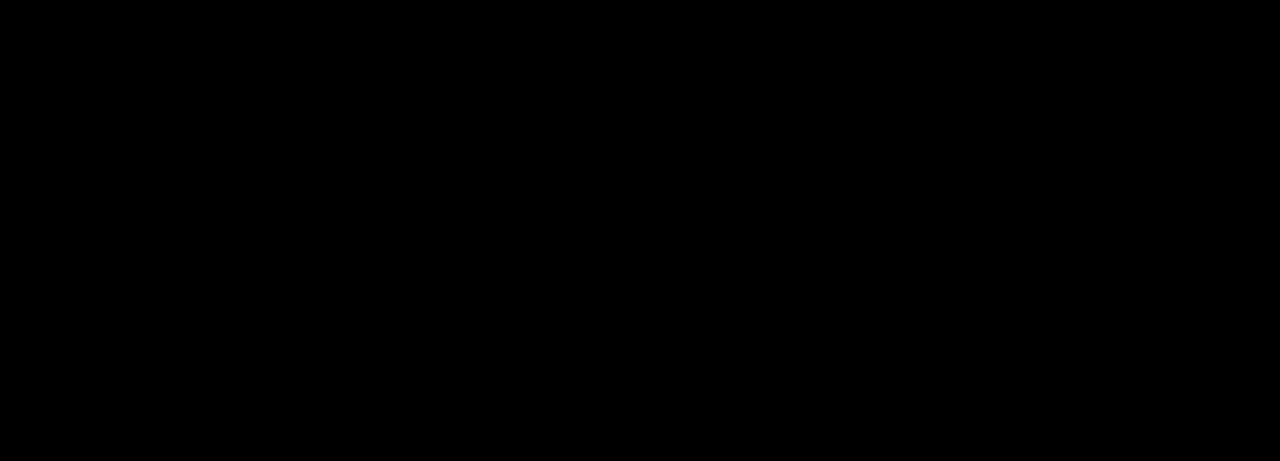
==== commit 4293f5a3: "upd" ====
--- a/index.html
+++ b/index.html
@@ -86,10 +86,10 @@
     <nav class="nav">
         <ul class="nav__list">
             <li class="nav__item">
-                <a href="magnet.html" class="nav__link gradient-text-animation">Helpers</a>
+                <a href="Helpers.html" class="nav__link gradient-text-animation">Helpers</a>
             </li>
             <li class="nav__item">
-                <a href="stream.html" class="nav__link gradient-text-animation">Streamer Team</a>
+                <a href="str.html" class="nav__link gradient-text-animation">Streamer Team</a>
             </li>
         </ul>
     </nav>
@@ -104,35 +104,6 @@
         <div class="row g-4 mt-3">
             <div class="col-lg-4">
             </div>
-            <div class="col-lg-4 tcenter">
-                <br>
-                <br>
-                <div class="gradient-border-card">
-                    <div>
-                        <h3 class="text-white">ETS2 - Unlocker</h3>
-                        <p>All DLC Free</p>
-                        <br>
-                    </div>
-                    <div class="shimmer" style="--delay: -6s"></div>
-                    <i aria-hidden="true"></i>
-                    <div class="glowing-wrapper glowing-wrapper-active mt-3">
-                        <div class="glowing-wrapper-animations">
-                            <div class="glowing-wrapper-glow"></div>
-                            <div class="glowing-wrapper-mask-wrapper">
-                                <div class="glowing-wrapper-mask"></div>
-                            </div>
-                        </div>
-                        <div class="glowing-wrapper-borders-masker">
-                            <div class="glowing-wrapper-borders"></div>
-                        </div>
-                        <a href="https://drive.google.com/file/d/1InlWEiYFCwZy8hOAabFqY1bM0BGmtWgn/view?usp=sharing"
-                         class="glowing-wrapper-button w-inline-block">
-                            <div class="gradient-text-animation">Download Package</div>
-                        </a>
-                    </div>
-                </div>
-            </div>
-
         <div class="gradient-background__wrapper">
             <div class="gradient-background">
                 <div class="gradient-background__shape gradient-background__shape--1"></div>
@@ -149,7 +120,7 @@
                     <div class="dx-fixed-background__media-wrapper">
                         <picture class="tcl-react-image dx-fixed-background__media"><img src="https://res.cloudinary.com/du6mfjbbd/image/upload/v1701989004/1691530134-about-hero_xdbubk.jpg" class="dx-fixed-background__media-asset"></picture>
                         <container class="dx-fixed-background__media-overlay">
-                            <h2 class="dx-fixed-background__media-wrapper gradient-text-animation tcenter">ETS2 Gameplay</h2> 
+                            <h2 class="dx-fixed-background__media-wrapper gradient-text-animation tcenter">Last Gameplay</h2> 
                             <br>
                             <br>
                             <br>                      
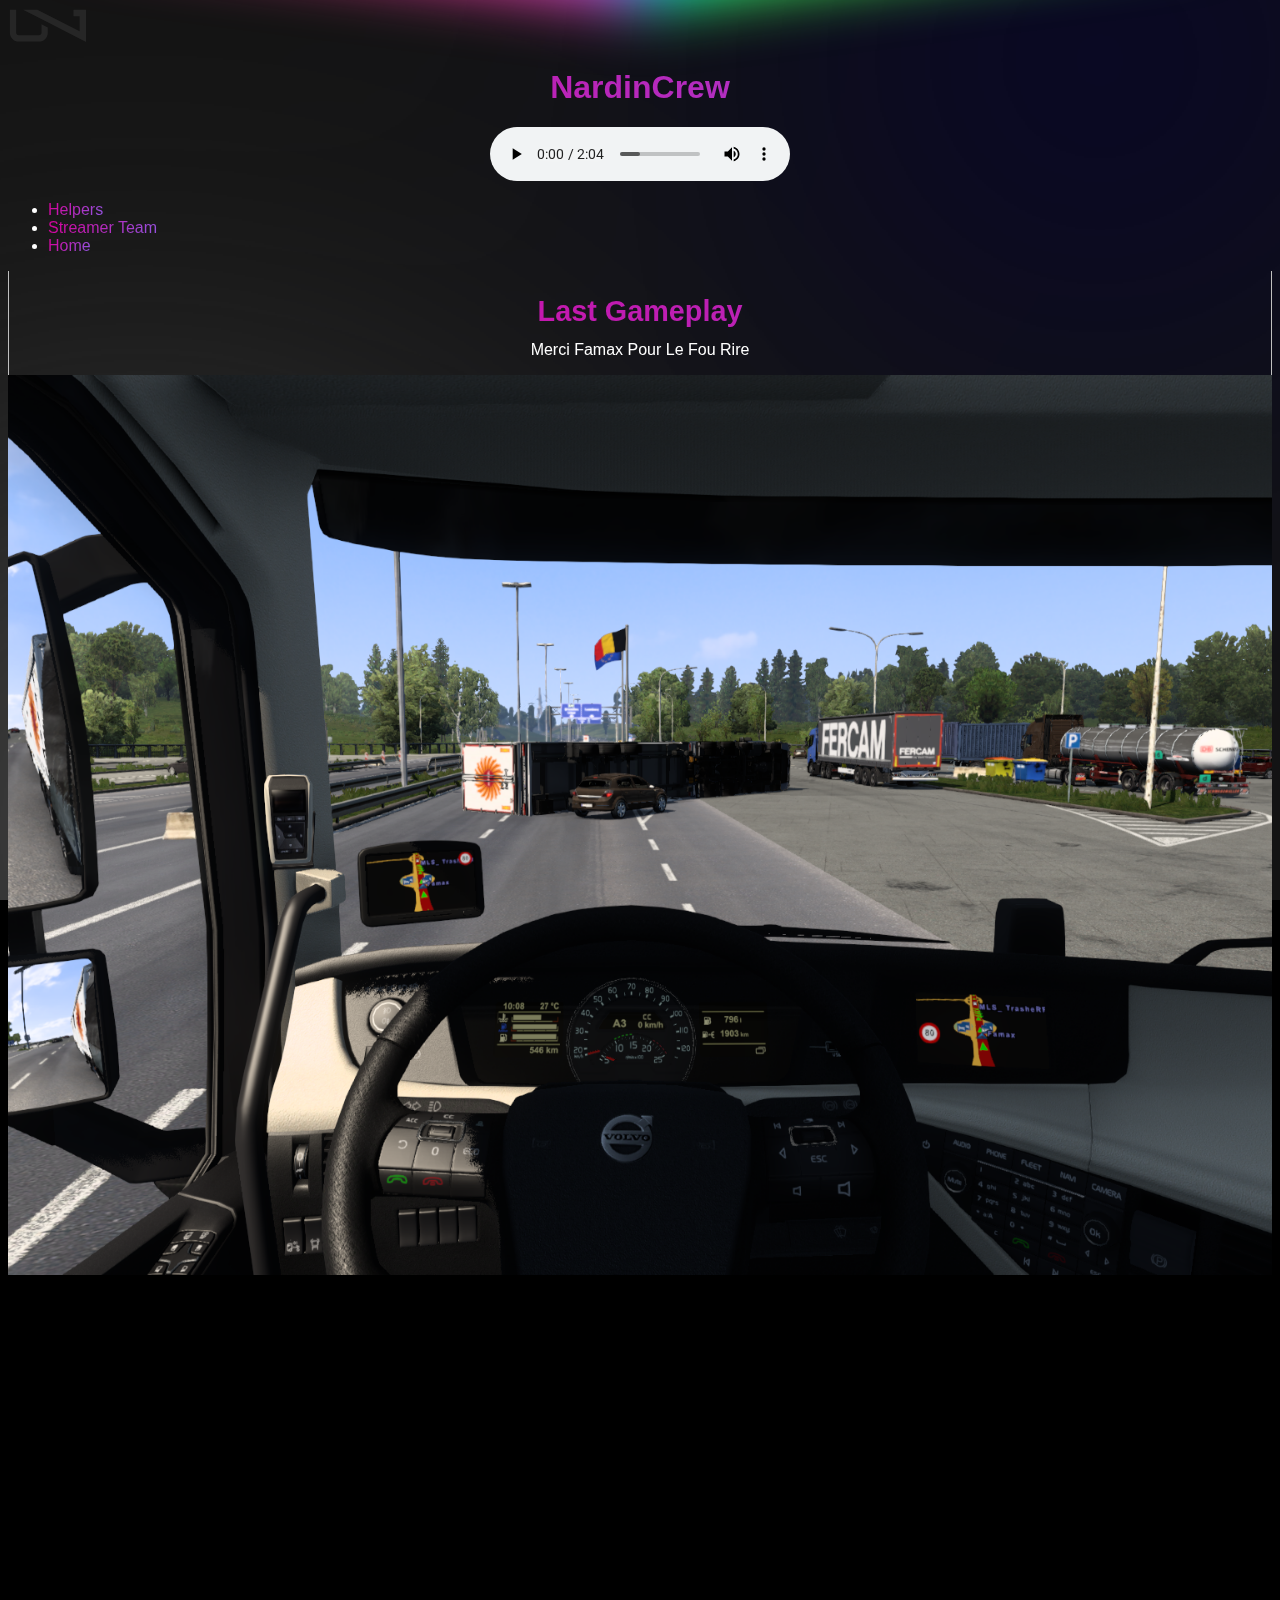
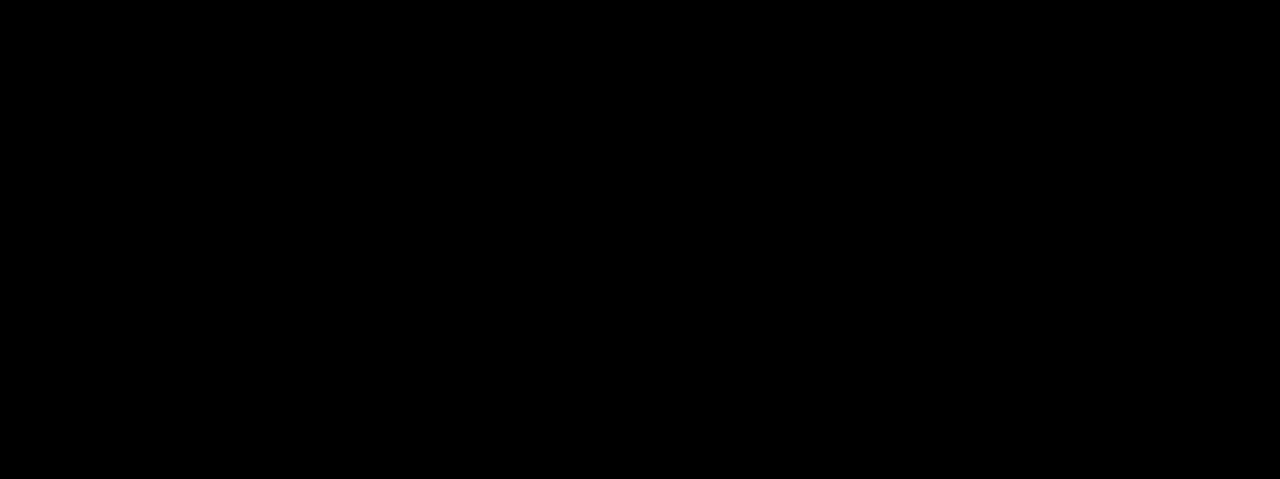
==== commit 85e03337: "1" ====
--- a/index.html
+++ b/index.html
@@ -91,6 +91,9 @@
             <li class="nav__item">
                 <a href="str.html" class="nav__link gradient-text-animation">Streamer Team</a>
             </li>
+            <li class="nav__item">
+                <a href="trini.html" class="nav__link gradient-text-animation">Home</a>
+            </li>
         </ul>
     </nav>
     <div class="dx-fixed-background__container">     
--- a/style.css
+++ b/style.css
@@ -898,4 +898,103 @@
     position: relative;
   }
   
-  /****************************/+  /****************************/
+
+  /*caroussel */
+  .carousel {
+    display: flex;
+    overflow: hidden;
+    width: 100%;
+    position: relative;
+  }
+
+  .carousel__container {
+    display: flex;
+    transition: transform 0.5s ease;
+  }
+
+  .carousel__item {
+    flex: 0 0 100%;
+    max-width: 100%;
+    padding: 0 10px;
+  }
+
+  .carousel__button {
+    position: absolute;
+    top: 50%;
+    transform: translateY(-50%);
+    background: rgba(0, 0, 0, 0.5);
+    color: white;
+    border: none;
+    cursor: pointer;
+    padding: 10px;
+    z-index: 1;
+  }
+
+
+  .carousel__button--right {
+    right: 0;
+  }
+
+  .carousel__button--left {
+    left: 0;
+  }
+
+  .carousel__button--hidden {
+    display: none;
+  }
+
+  .carousel__button--hidden {
+    display: none;
+  }
+
+
+  /*caroussel */
+  .carousel {
+    display: flex;
+    overflow: hidden;
+    width: 100%;
+    position: relative;
+  }
+
+  .carousel__container {
+    display: flex;
+    transition: transform 0.5s ease;
+  }
+
+
+  .carousel__item {
+    flex: 0 0 100%;
+    max-width: 100%;
+    padding: 0 10px;
+  }
+
+  .carousel__button {
+    position: absolute;
+    top: 50%;
+    transform: translateY(-50%);
+    background: rgba(0, 0, 0, 0.5);
+    color: white;
+    border: none;
+    cursor: pointer;
+    padding: 10px;
+    z-index: 1;
+  }
+
+  .carousel__button--right {
+    right: 0;
+  }
+
+  .carousel__button--left {
+    left: 0;
+  }
+
+  .carousel__button--hidden {
+    display: none;
+  }
+
+  .carousel__button--hidden {
+    display: none;
+  }
+
+  /*caroussel */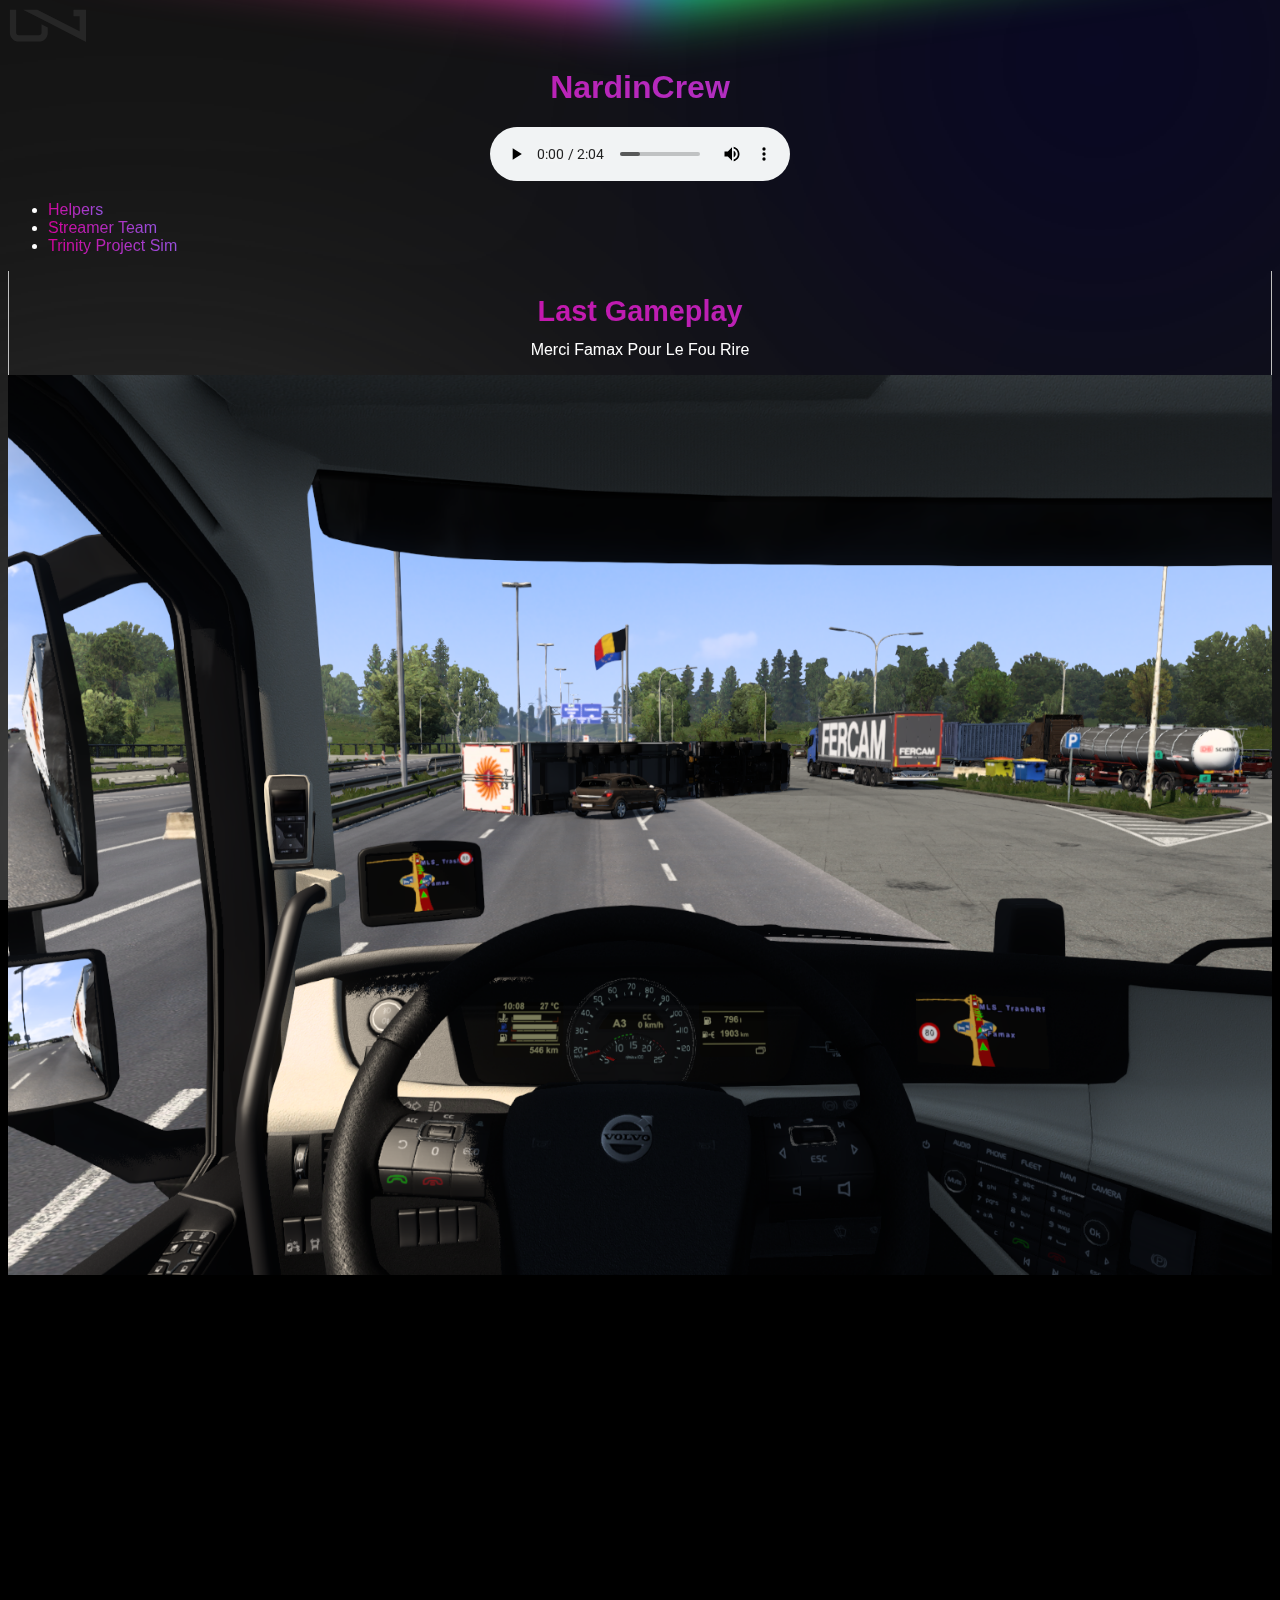
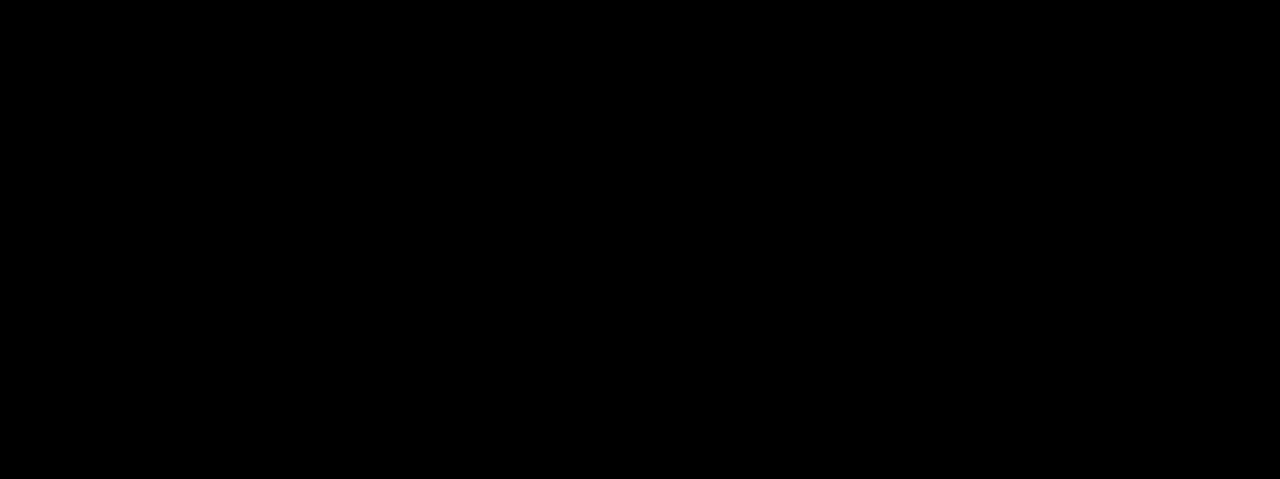
==== commit 07d4ed91: "sim" ====
--- a/index.html
+++ b/index.html
@@ -92,7 +92,7 @@
                 <a href="str.html" class="nav__link gradient-text-animation">Streamer Team</a>
             </li>
             <li class="nav__item">
-                <a href="trini.html" class="nav__link gradient-text-animation">Home</a>
+                <a href="trini.html" class="nav__link gradient-text-animation">Trinity Project Sim</a>
             </li>
         </ul>
     </nav>
--- a/style.css
+++ b/style.css
@@ -997,4 +997,204 @@
     display: none;
   }
 
-  /*caroussel */+  /*caroussel */
+  .carousel {
+    display: flex;
+    overflow: hidden;
+    width: 100%;
+    position: relative;
+  }
+
+  .carousel__container {
+    display: flex;
+    transition: transform 0.5s ease;
+  }
+
+  .carousel__item {
+    flex: 0 0 100%;
+    max-width: 100%;
+    padding: 0 10px;
+  }
+
+  .carousel__button {
+    position: absolute;
+    top: 50%;
+    transform: translateY(-50%);
+    background: rgba(0, 0, 0, 0.5);
+    color: white;
+    border: none;
+    cursor: pointer;
+    padding: 10px;
+    z-index: 1;
+  }
+
+
+  .carousel__button--right {
+    right: 0;
+  }
+
+  .carousel__button--left {
+    left: 0;
+  }
+
+  .carousel__button--hidden {
+    display: none;
+  }
+
+  .carousel__button--hidden {
+    display: none;
+  }
+
+  /*caroussel */
+  .carousel {
+    display: flex;
+    overflow: hidden;
+    width: 100%;
+    position: relative;
+  }
+
+
+  .carousel__container {
+    display: flex;
+    transition: transform 0.5s ease;
+  }
+
+
+  .carousel__item {
+    flex: 0 0 100%;
+    max-width: 100%;
+    padding: 0 10px;
+  }
+
+  .carousel__button {
+    position: absolute;
+    top: 50%;
+    transform: translateY(-50%);
+    background: rgba(0, 0, 0, 0.5);
+    color: white;
+    border: none;
+    cursor: pointer;
+    padding: 10px;
+    z-index: 1;
+  }
+
+  .carousel__button--right {
+    right: 0;
+  }
+
+  .carousel__button--left {
+    left: 0;
+  }
+
+  .carousel__button--hidden {
+    display: none;
+  }
+
+  .carousel__button--hidden {
+    display: none;
+  }
+
+  /*caroussel */
+  .carousel {
+    display: flex;
+    overflow: hidden;
+    width: 100%;
+    position: relative;
+  }
+
+  .carousel__container {
+    display: flex;
+    transition: transform 0.5s ease;
+  }
+
+  .carousel__item {
+    flex: 0 0 100%;
+    max-width: 100%;
+    padding: 0 10px;
+  }
+
+
+  .carousel__button {
+    position: absolute;
+    top: 50%;
+    transform: translateY(-50%);
+    background: rgba(0, 0, 0, 0.5);
+    color: white;
+    border: none;
+    cursor: pointer;
+    padding: 10px;
+    z-index: 1;
+  }
+
+  .carousel__button--right {
+    right: 0;
+  }
+
+  .carousel__button--left {
+    left: 0;
+  }
+
+  .carousel__button--hidden {
+    display: none;
+  }
+
+  .carousel__button--hidden {
+    display: none;
+  }
+
+  /*caroussel */
+  /*****carrousel 3d automatique*****/
+*{box-sizing : border-box}
+img{max-width:100%}
+.contenu_carou_auto{
+margin:2rem auto;
+width:420px;
+height:279px;
+perspective:8000px
+	}
+.caroussel-image{
+animation:rotation 24s infinite alternate linear;	
+transform-style:preserve-3d;
+position:relative;	
+}
+.caroussel-image img{
+position: absolute;
+top:0;
+left: 0;
+	}
+.caroussel-image img{
+filter:drop-shadow(0 12px 5px hsla(0,0%,0%,.4));
+width:400px;
+height:266px;
+left:10px;
+outline:1px solid transparent;
+backface-visibility:hidden
+	}
+.caroussel-image img:nth-child(1){
+transform:translate3d(0,0,495px)
+		}
+.caroussel-image img:nth-child(2){
+transform:rotateY(45deg) translateZ(495px)
+		}
+.caroussel-image img:nth-child(3){
+	transform:rotateY(90deg) translateZ(495px)
+	}
+.caroussel-image img:nth-child(4){
+	transform:rotateY(135deg) translateZ(495px)
+	}
+.caroussel-image img:nth-child(5){
+	transform:rotateY(180deg) translateZ(495px)
+	}
+.caroussel-image img:nth-child(6){
+	transform:rotateY(225deg) translateZ(495px)
+	}
+.caroussel-image img:nth-child(7){
+	transform:rotateY(270deg) translateZ(495px)
+	}
+.caroussel-image img:nth-child(8){
+	transform:rotateY(315deg) translateZ(495px)
+	}
+@keyframes rotation{
+from{transform:rotatey(0)}
+to{transform:rotatey(0.5turn)}}
+/*****fin carrousel 3d automatique*****/